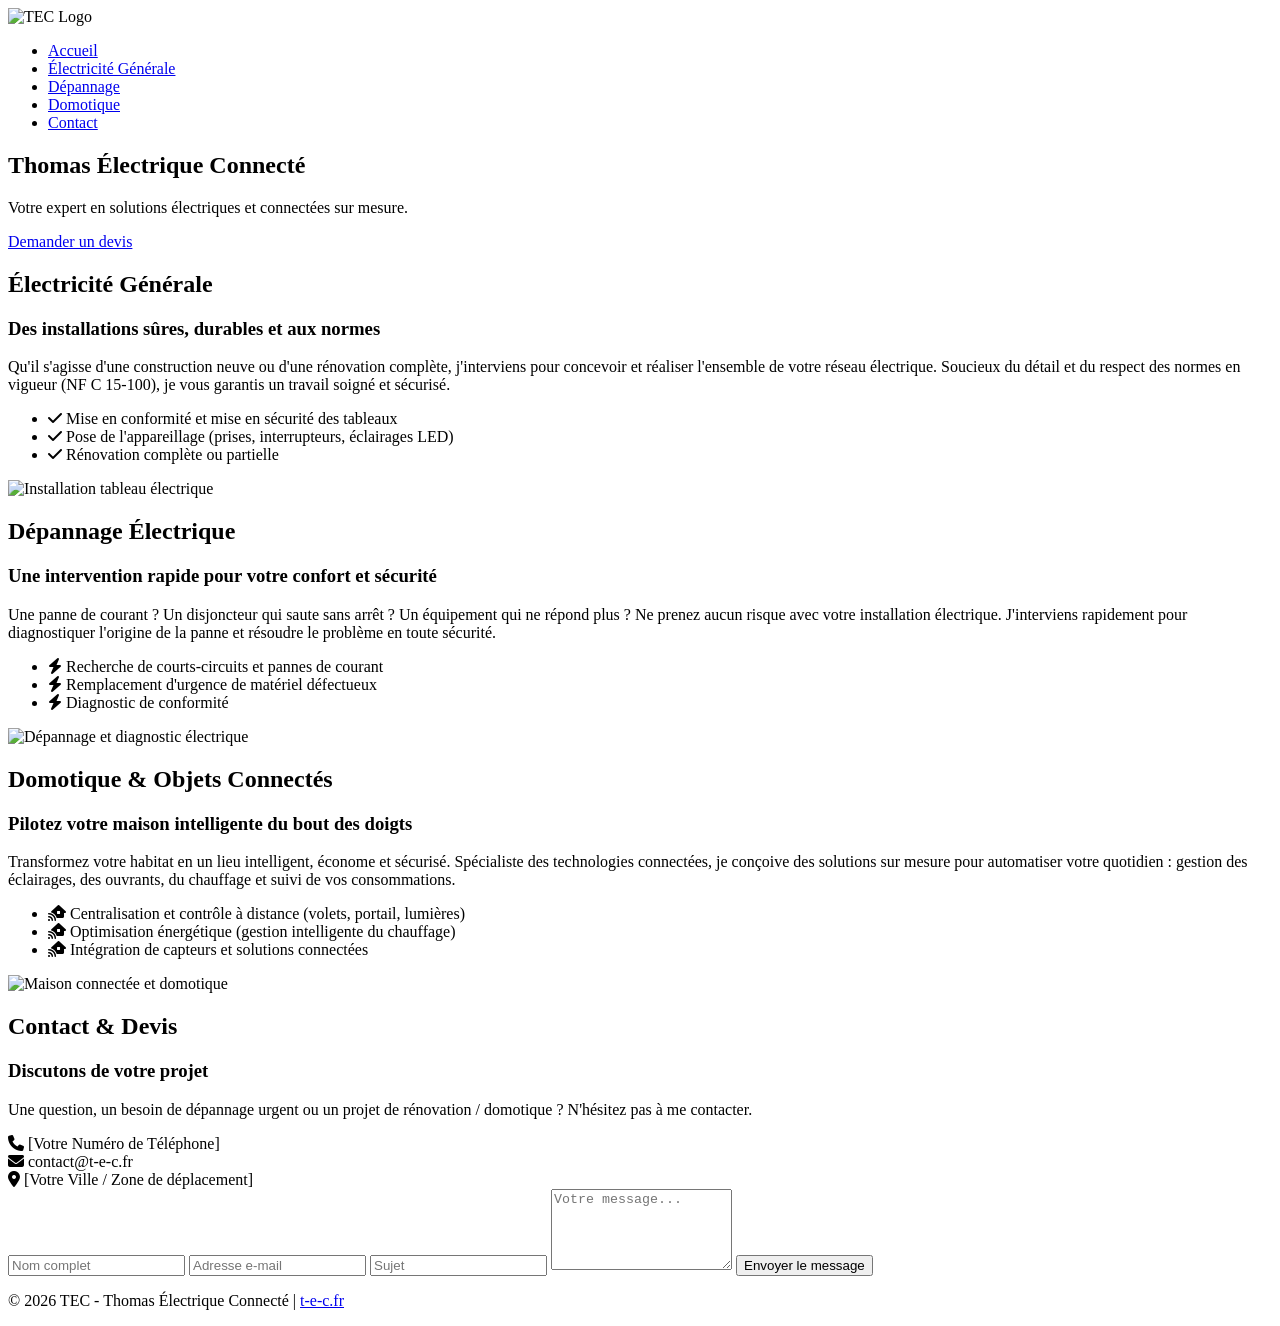
==== index.html @ 301c7da8 "index.html" ====
<!DOCTYPE html>
<html lang="fr">
<head>
    <meta charset="UTF-8">
    <meta name="viewport" content="width=device-width, initial-scale=1.0">
    <title>TEC - Thomas Électrique Connecté</title>
    <link rel="stylesheet" href="style.css">
    <link rel="stylesheet" href="https://cdnjs.cloudflare.com/ajax/libs/font-awesome/6.4.0/css/all.min.css">
</head>
<body>

    <header>
        <nav class="navbar">
            <div class="logo-container">
                <img src="logo-tec.png" alt="TEC Logo" class="nav-logo">
            </div>
            <ul class="nav-links">
                <li><a href="#accueil">Accueil</a></li>
                <li><a href="#electricite">Électricité Générale</a></li>
                <li><a href="#depannage">Dépannage</a></li>
                <li><a href="#domotique">Domotique</a></li>
                <li><a href="#contact">Contact</a></li>
            </ul>
        </nav>
    </header>

    <section id="accueil" class="hero">
        <div class="hero-content">
            <h1>Thomas Électrique Connecté</h1>
            <p>Votre expert en solutions électriques et connectées sur mesure.</p>
            <a href="#contact" class="btn-primary">Demander un devis</a>
        </div>
    </section>

    <section id="electricite" class="page-section">
        <div class="container">
            <div class="section-header">
                <h2>Électricité Générale</h2>
                <div class="line"></div>
            </div>
            <div class="content-grid">
                <div class="text-side">
                    <h3>Des installations sûres, durables et aux normes</h3>
                    <p>Qu'il s'agisse d'une construction neuve ou d'une rénovation complète, j'interviens pour concevoir et réaliser l'ensemble de votre réseau électrique. Soucieux du détail et du respect des normes en vigueur (NF C 15-100), je vous garantis un travail soigné et sécurisé.</p>
                    <ul>
                        <li><i class="fa-solid fa-check"></i> Mise en conformité et mise en sécurité des tableaux</li>
                        <li><i class="fa-solid fa-check"></i> Pose de l'appareillage (prises, interrupteurs, éclairages LED)</li>
                        <li><i class="fa-solid fa-check"></i> Rénovation complète ou partielle</li>
                    </ul>
                </div>
                <div class="image-side">
                    <img src="electricite-generale.jpg" alt="Installation tableau électrique">
                </div>
            </div>
        </div>
    </section>

    <section id="depannage" class="page-section bg-light">
        <div class="container">
            <div class="section-header">
                <h2>Dépannage Électrique</h2>
                <div class="line"></div>
            </div>
            <div class="content-grid reverse">
                <div class="text-side">
                    <h3>Une intervention rapide pour votre confort et sécurité</h3>
                    <p>Une panne de courant ? Un disjoncteur qui saute sans arrêt ? Un équipement qui ne répond plus ? Ne prenez aucun risque avec votre installation électrique. J'interviens rapidement pour diagnostiquer l'origine de la panne et résoudre le problème en toute sécurité.</p>
                    <ul>
                        <li><i class="fa-solid fa-bolt"></i> Recherche de courts-circuits et pannes de courant</li>
                        <li><i class="fa-solid fa-bolt"></i> Remplacement d'urgence de matériel défectueux</li>
                        <li><i class="fa-solid fa-bolt"></i> Diagnostic de conformité</li>
                    </ul>
                </div>
                <div class="image-side">
                    <img src="depannage.jpg" alt="Dépannage et diagnostic électrique">
                </div>
            </div>
        </div>
    </section>

    <section id="domotique" class="page-section">
        <div class="container">
            <div class="section-header">
                <h2>Domotique & Objets Connectés</h2>
                <div class="line"></div>
            </div>
            <div class="content-grid">
                <div class="text-side">
                    <h3>Pilotez votre maison intelligente du bout des doigts</h3>
                    <p>Transformez votre habitat en un lieu intelligent, économe et sécurisé. Spécialiste des technologies connectées, je conçoive des solutions sur mesure pour automatiser votre quotidien : gestion des éclairages, des ouvrants, du chauffage et suivi de vos consommations.</p>
                    <ul>
                        <li><i class="fa-solid fa-house-signal"></i> Centralisation et contrôle à distance (volets, portail, lumières)</li>
                        <li><i class="fa-solid fa-house-signal"></i> Optimisation énergétique (gestion intelligente du chauffage)</li>
                        <li><i class="fa-solid fa-house-signal"></i> Intégration de capteurs et solutions connectées</li>
                    </ul>
                </div>
                <div class="image-side">
                    <img src="domotique.jpg" alt="Maison connectée et domotique">
                </div>
            </div>
        </div>
    </section>

    <section id="contact" class="page-section bg-dark">
        <div class="container">
            <div class="section-header">
                <h2 class="text-white">Contact & Devis</h2>
                <div class="line line-orange"></div>
            </div>
            <div class="contact-wrapper">
                <div class="contact-info">
                    <h3>Discutons de votre projet</h3>
                    <p>Une question, un besoin de dépannage urgent ou un projet de rénovation / domotique ? N'hésitez pas à me contacter.</p>
                    <div class="info-item">
                        <i class="fa-solid fa-phone"></i>
                        <span>[Votre Numéro de Téléphone]</span>
                    </div>
                    <div class="info-item">
                        <i class="fa-solid fa-envelope"></i>
                        <span>contact@t-e-c.fr</span>
                    </div>
                    <div class="info-item">
                        <i class="fa-solid fa-location-dot"></i>
                        <span>[Votre Ville / Zone de déplacement]</span>
                    </div>
                </div>
                <div class="contact-form-container">
                    <form class="contact-form">
                        <input type="text" placeholder="Nom complet" required>
                        <input type="email" placeholder="Adresse e-mail" required>
                        <input type="text" placeholder="Sujet" required>
                        <textarea placeholder="Votre message..." rows="5" required></textarea>
                        <button type="submit" class="btn-secondary">Envoyer le message</button>
                    </form>
                </div>
            </div>
        </div>
    </section>

    <footer>
        <p>&copy; 2026 TEC - Thomas Électrique Connecté | <a href="http://t-e-c.fr">t-e-c.fr</a></p>
    </footer>

</body>
</html>
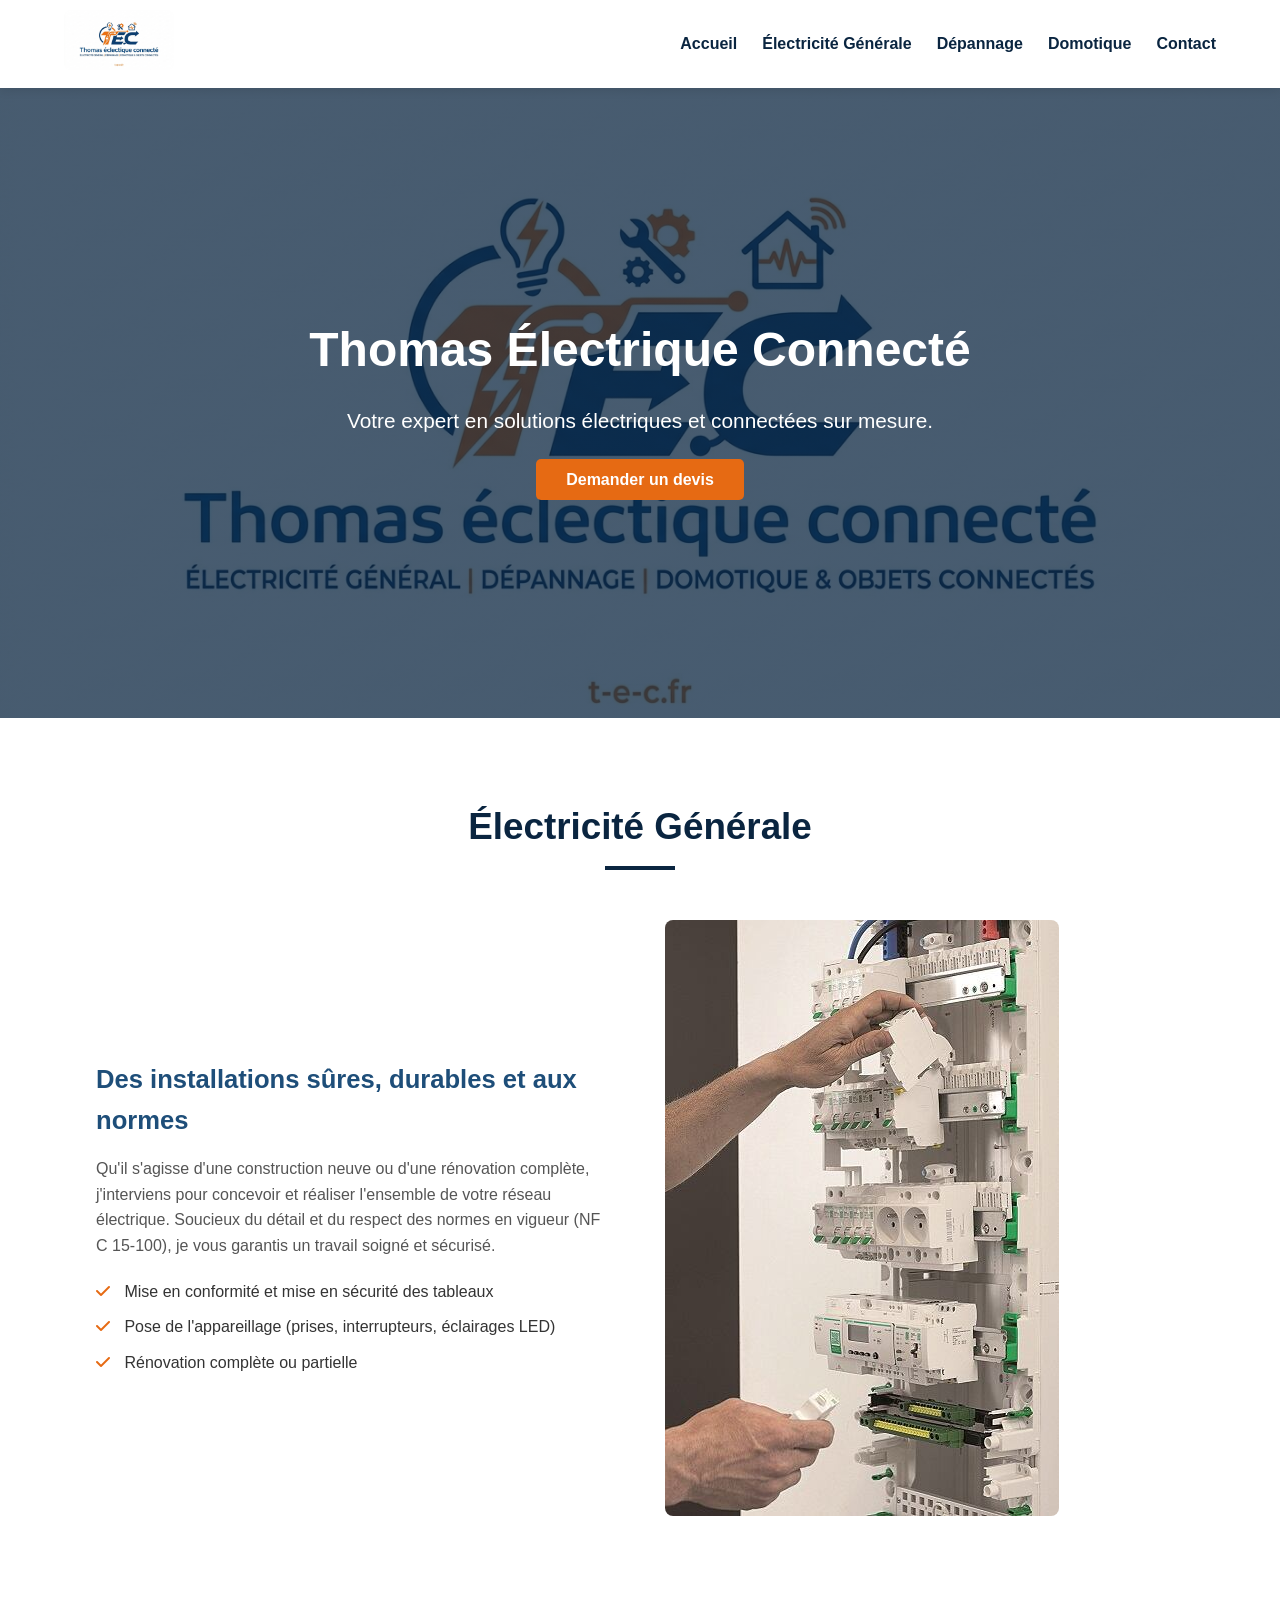
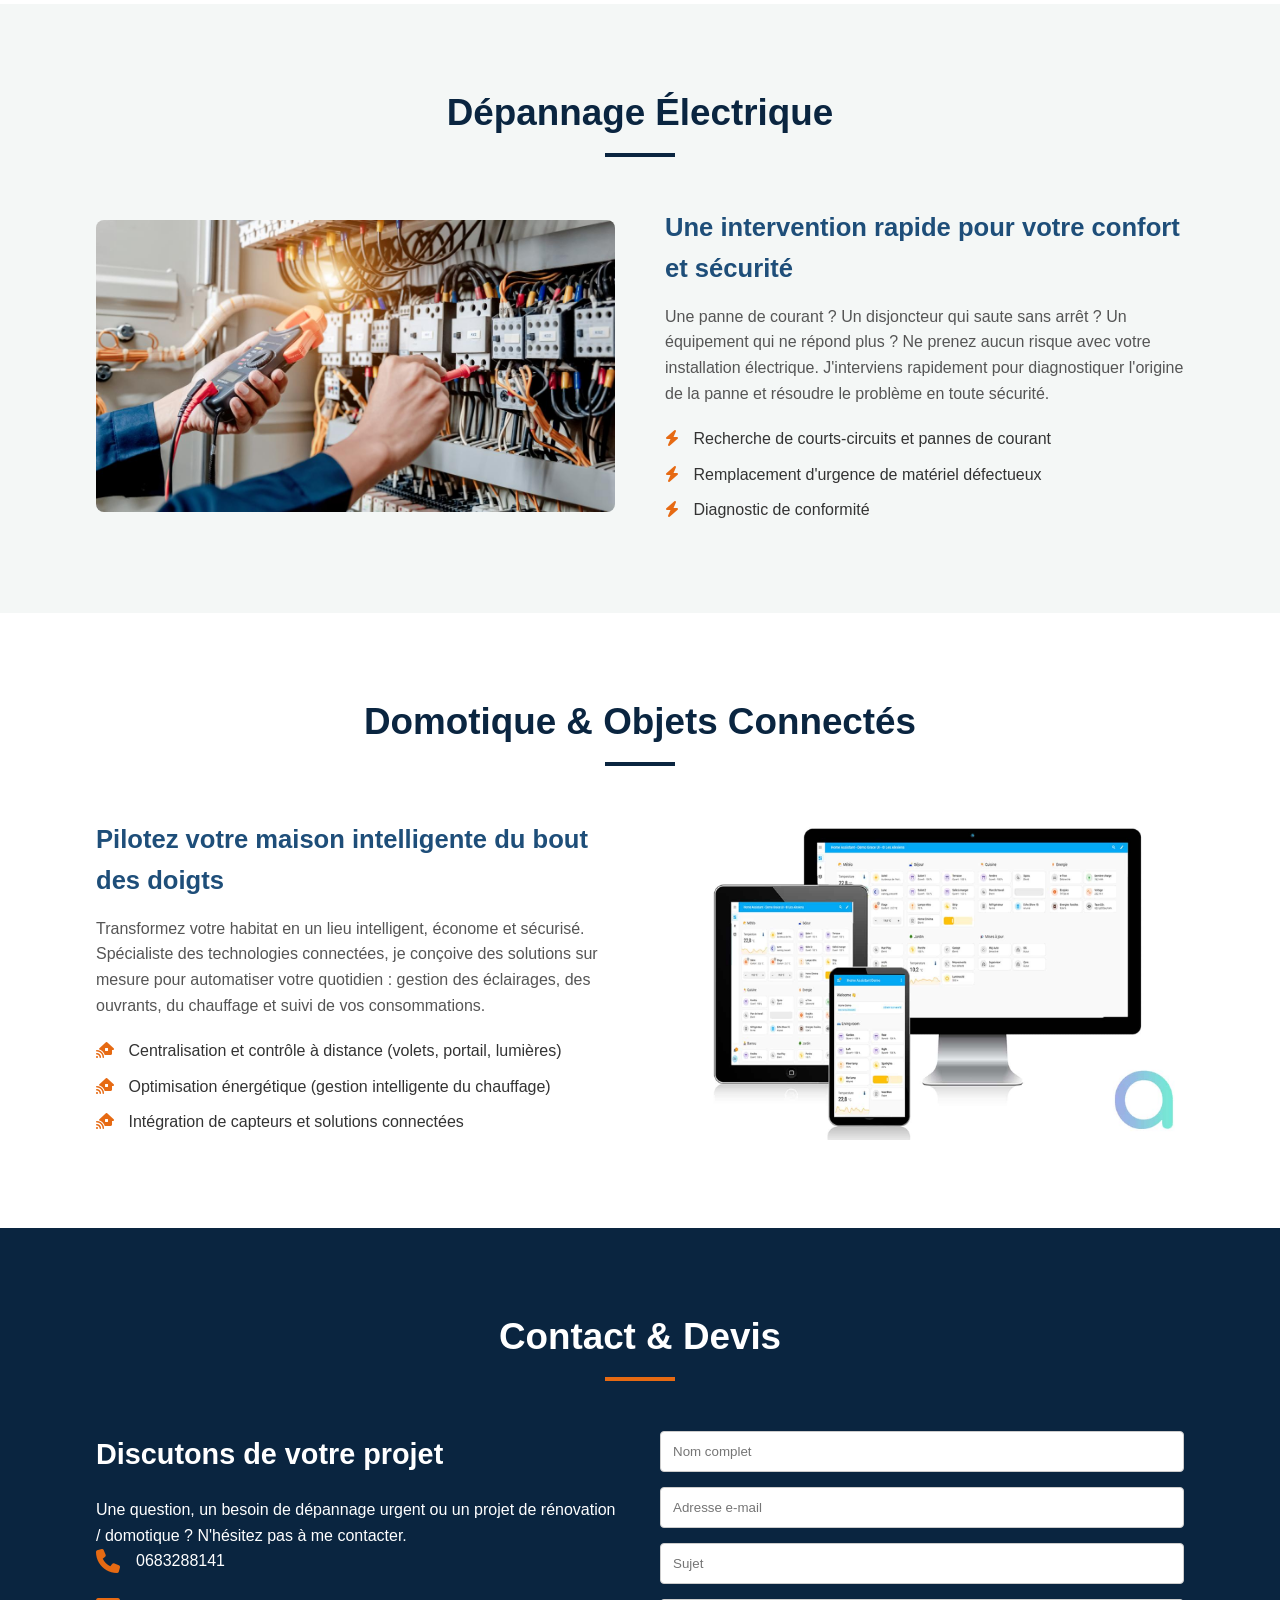
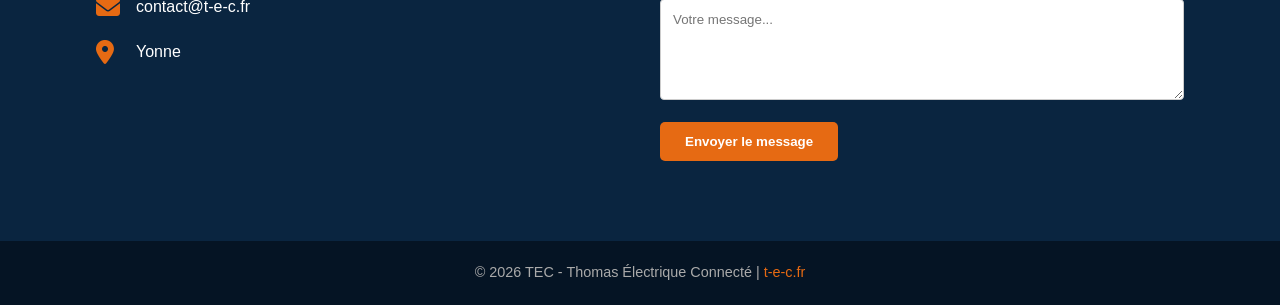
==== commit 4a23debd: "Update index.html" ====
--- a/index.html
+++ b/index.html
@@ -113,7 +113,7 @@
                     <p>Une question, un besoin de dépannage urgent ou un projet de rénovation / domotique ? N'hésitez pas à me contacter.</p>
                     <div class="info-item">
                         <i class="fa-solid fa-phone"></i>
-                        <span>[Votre Numéro de Téléphone]</span>
+                        <span>0683288141</span>
                     </div>
                     <div class="info-item">
                         <i class="fa-solid fa-envelope"></i>
@@ -121,7 +121,7 @@
                     </div>
                     <div class="info-item">
                         <i class="fa-solid fa-location-dot"></i>
-                        <span>[Votre Ville / Zone de déplacement]</span>
+                        <span>Yonne</span>
                     </div>
                 </div>
                 <div class="contact-form-container">
--- a/style.css
+++ b/style.css
@@ -0,0 +1,261 @@
+/* --- VARIABLES DE COULEURS (Inspirées du logo) --- */
+:root {
+    --blue-dark: #0A2540;   /* Bleu nuit profond du logo */
+    --blue-light: #1E4E79;  /* Bleu secondaire */
+    --orange: #E66A13;      /* Orange vif du logo */
+    --orange-hover: #C5530B;/* Orange au survol */
+    --bg-light: #F4F7F6;    /* Fond clair pour contraster */
+    --text-dark: #333333;   /* Couleur texte */
+    --white: #FFFFFF;
+}
+
+/* --- RESET & STYLE GÉNÉRAL --- */
+* {
+    margin: 0;
+    padding: 0;
+    box-sizing: border-box;
+    font-family: 'Segoe UI', Tahoma, Geneva, Verdana, sans-serif;
+    scroll-behavior: smooth;
+}
+
+body {
+    color: var(--text-dark);
+    line-height: 1.6;
+}
+
+img {
+    max-width: 100%;
+    height: auto;
+    border-radius: 8px;
+}
+
+.container {
+    width: 85%;
+    max-width: 1200px;
+    margin: 0 auto;
+}
+
+/* --- BARRE DE NAVIGATION --- */
+header {
+    background-color: var(--white);
+    box-shadow: 0 2px 10px rgba(0,0,0,0.1);
+    position: sticky;
+    top: 0;
+    z-index: 1000;
+}
+
+.navbar {
+    display: flex;
+    justify-content: space-between;
+    align-items: center;
+    padding: 10px 5%;
+}
+
+.nav-logo {
+    max-height: 60px; /* Aligne proprement la taille du logo */
+}
+
+.nav-links {
+    display: flex;
+    list-style: none;
+}
+
+.nav-links li {
+    margin-left: 25px;
+}
+
+.nav-links a {
+    text-decoration: none;
+    color: var(--blue-dark);
+    font-weight: 600;
+    transition: color 0.3s;
+}
+
+.nav-links a:hover {
+    color: var(--orange);
+}
+
+/* --- BANNIÈRE ACCUEIL (HERO) --- */
+.hero {
+    background: linear-gradient(rgba(10, 37, 64, 0.75), rgba(10, 37, 64, 0.75)), url('hero-bg.jpg') no-repeat center center/cover;
+    height: 70vh;
+    display: flex;
+    align-items: center;
+    justify-content: center;
+    text-align: center;
+    color: var(--white);
+}
+
+.hero-content h1 {
+    font-size: 3rem;
+    margin-bottom: 15px;
+}
+
+.hero-content p {
+    font-size: 1.3rem;
+    margin-bottom: 30px;
+}
+
+/* --- BOUTONS --- */
+.btn-primary {
+    background-color: var(--orange);
+    color: var(--white);
+    padding: 12px 30px;
+    text-decoration: none;
+    font-weight: bold;
+    border-radius: 5px;
+    transition: background-color 0.3s;
+}
+
+.btn-primary:hover {
+    background-color: var(--orange-hover);
+}
+
+.btn-secondary {
+    background-color: var(--orange);
+    color: var(--white);
+    border: none;
+    padding: 12px 25px;
+    font-weight: bold;
+    border-radius: 5px;
+    cursor: pointer;
+    transition: background 0.3s;
+}
+
+.btn-secondary:hover {
+    background-color: var(--orange-hover);
+}
+
+/* --- SECTIONS DE PAGE --- */
+.page-section {
+    padding: 80px 0;
+}
+
+.bg-light {
+    background-color: var(--bg-light);
+}
+
+.bg-dark {
+    background-color: var(--blue-dark);
+}
+
+.section-header {
+    text-align: center;
+    margin-bottom: 50px;
+}
+
+.section-header h2 {
+    font-size: 2.3rem;
+    color: var(--blue-dark);
+}
+
+.text-white {
+    color: var(--white) !important;
+}
+
+.line {
+    width: 70px;
+    height: 4px;
+    background-color: var(--blue-dark);
+    margin: 10px auto 0;
+}
+
+.line-orange {
+    background-color: var(--orange);
+}
+
+/* --- AGENCEMENT GRILLE GRAPHIQUE --- */
+.content-grid {
+    display: grid;
+    grid-template-columns: 1fr 1fr;
+    gap: 50px;
+    align-items: center;
+}
+
+.content-grid.reverse .text-side {
+    order: 2;
+}
+
+.text-side h3 {
+    font-size: 1.6rem;
+    color: var(--blue-light);
+    margin-bottom: 15px;
+}
+
+.text-side p {
+    margin-bottom: 20px;
+    color: #555;
+}
+
+.text-side ul {
+    list-style: none;
+}
+
+.text-side ul li {
+    margin-bottom: 10px;
+    font-weight: 500;
+}
+
+.text-side i {
+    color: var(--orange);
+    margin-right: 10px;
+}
+
+/* --- CODE DU BLOC CONTACT --- */
+.contact-wrapper {
+    display: grid;
+    grid-template-columns: 1fr 1fr;
+    gap: 40px;
+    color: var(--white);
+}
+
+.contact-info h3 {
+    font-size: 1.8rem;
+    margin-bottom: 20px;
+}
+
+.info-item {
+    display: flex;
+    align-items: center;
+    margin-bottom: 20px;
+}
+
+.info-item i {
+    color: var(--orange);
+    font-size: 1.5rem;
+    margin-right: 15px;
+    width: 25px;
+}
+
+.contact-form input, .contact-form textarea {
+    width: 100%;
+    padding: 12px;
+    margin-bottom: 15px;
+    border: 1px solid #ccc;
+    border-radius: 4px;
+    background-color: #fff;
+}
+
+/* --- FOOTER --- */
+footer {
+    background-color: #051424;
+    color: #aaa;
+    text-align: center;
+    padding: 20px 0;
+    font-size: 0.9rem;
+}
+
+footer a {
+    color: var(--orange);
+    text-decoration: none;
+}
+
+/* --- RESPONSIVE MOBILE --- */
+@media (max-width: 768px) {
+    .navbar { flex-direction: column; }
+    .nav-links { margin-top: 15px; }
+    .nav-links li { margin: 0 10px; }
+    .content-grid, .contact-wrapper { grid-template-columns: 1fr; }
+    .content-grid.reverse .text-side { order: 0; }
+    .hero-content h1 { font-size: 2rem; }
+}
